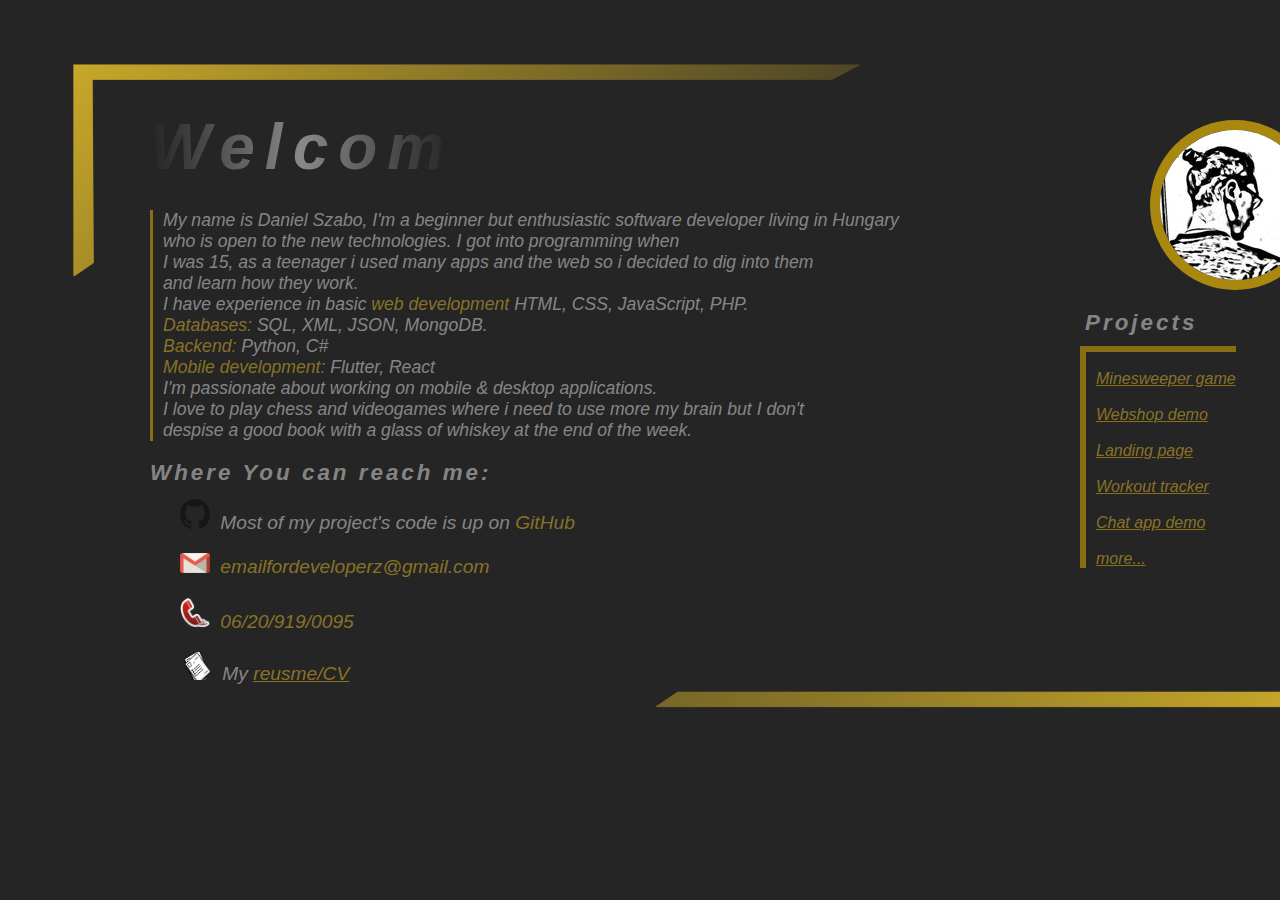
==== index.html @ 4e6bf47e "Add files via upload" ====
<html lang="en">
<head>
    <meta charset="UTF-8">
    <meta http-equiv="X-UA-Compatible" content="IE=edge">
    <meta name="viewport" content="width=device-width, initial-scale=1.0">
    <title>Welcome</title>
    <link rel="stylesheet" href="index.css">
    <script>
        window.onload(

        );
    </script>
</head>
<body>
    <div id="content">
        <div id="welcome">
            Welcome.
        </div>
        <div id="bio">
            My name is Daniel Szabo, I'm a beginner but enthusiastic software developer living in Hungary <br>
            who is open to the new technologies. I got into programming when <br>
            I was 15, as a teenager i used many apps and the web so i decided to dig into them <br>
            and learn how they work. <br>
            I have experience in basic <span>web development</span> HTML, CSS, JavaScript, PHP. <br>
            <span>Databases:</span> SQL, XML, JSON, MongoDB. <br>
            <span>Backend:</span> Python, C# <br>
            <span>Mobile development:</span> Flutter, React <br>
            I'm passionate about working on mobile & desktop applications. <br>
            I love to play chess and videogames where i need to use more my brain but I don't <br>
            despise a good book with a glass of whiskey at the end of the week.<br>
        </div>
        <div id="reach">
            Where You can reach me:
        </div>
        <div id="reach_links">
            <p> <img src="github.png" id="github"> Most of my project's code is up on <span>GitHub</span></p>
            <p> <img src="gmail.png" id="gmail"> <span>emailfordeveloperz@gmail.com</span></p>
            <p> <img src="phone.png" id="phone"> <span>06/20/919/0095</span></p>
            <p> <img src="cv.png" id="cv"> My <a href="#" target="_blank">reusme/CV</a></p>
        </div>
        <img src="pfp.jpg" id="pfp">
        <div id="projects_tab">
            <div id="title">Projects</div>
            <div id="list">
                <br>
                <a href="#" target="_blank">Minesweeper game</a><br><br>
                <a href="#" target="_blank">Webshop demo</a><br><br>
                <a href="#" target="_blank">Landing page</a><br><br>
                <a href="#" target="_blank">Workout tracker</a><br><br>
                <a href="#" target="_blank">Chat app demo</a><br><br>
                <a href="#" target="_blank">more...</a>
            </div>
        </div>
    </div>
</body>
</html>
---- index.css ----
#content
{
    background-image: url('portfolio_background.png');
    background-repeat: no-repeat;
    background-size: 1500px 745px;
    width: 1500px;
    height: 745px;
    min-width: 1400px;

}
body
{ 
    background-color: rgb(38, 37, 37);
    -webkit-font-smoothing: antialiased;
    -moz-osx-font-smoothing: grayscale;
}
#welcome
{
    position: absolute;
    font-size: 4em;
    top: 110px;
    left: 150px;
    font-weight: 600;
    font-family: Arial, Helvetica, sans-serif;
    font-style: italic;
    background: linear-gradient(90deg, rgb(38, 37, 37), rgba(255, 255, 255, 0.46), rgb(38, 37, 37));
    letter-spacing: 10px;
    color: rgba(255, 255, 255, 0.46);
    -webkit-background-clip: text;
    background-clip: text;
    -webkit-text-fill-color: transparent;
    background-repeat: no-repeat;
    background-size: 80%;
    animation: shine 10s linear infinite;
}
@keyframes shine {
    0% {
      background-position-x: -500%;
    }
    100% {
      background-position-x: 500%;
    }
  }
#bio
{
    border-left: 3px solid rgba(255, 204, 0, 0.45);
    padding-left: 10px;
    color: rgba(255, 255, 255, 0.46);
    font-family: Arial, Helvetica, sans-serif;
    font-style: italic;
    position: absolute;
    top: 210px;
    left: 150px;
    font-size: 1.1em;
    width: 810px;
}
span
{
    color: rgba(255, 212, 42, 0.46);
}

#reach
{
    position: absolute;
    top: 460px;
    left: 150px;
    color: rgba(255, 255, 255, 0.46);
    font-family: Arial, Helvetica, sans-serif;
    font-style: italic;
    letter-spacing: 3px;
    font-weight: 600;
    font-size: 1.4em;
    width: 350px;
}
#reach_links
{
    position: absolute;
    top: 480px;
    left: 180px;
    color: rgba(255, 255, 255, 0.46);
    font-family: Arial, Helvetica, sans-serif;
    font-style: italic;
    font-size: 1.2em;
    width: 400px;
}
#reach_links a:link, a:active, a:visited
{
    color: rgba(255, 212, 42, 0.46);
}
#reach_links a:hover
{
    color: white;
}
#projects_tab
{
    width: fit-content;
    position: absolute;
    top: 310px;
    left: 1080px;

}
#title
{
    color: rgba(255, 255, 255, 0.46);
    font-family: Arial, Helvetica, sans-serif;
    font-style: italic;
    letter-spacing: 3px;
    font-weight: 600;
    font-size: 1.4em;
    margin-bottom: 10px;
    padding-left: 5px;
}
#list
{
    border-left: 6px solid rgba(255, 204, 0, 0.45);
    border-top: 6px solid rgba(255, 204, 0, 0.45);
    font-family: Arial, Helvetica, sans-serif;
    font-style: italic;
    color: rgba(255, 255, 255, 0.46);
    padding-left: 10px;
}
#list a
{
    color: rgba(255, 212, 42, 0.46); 
    text-decoration: underline;
    text-decoration-color: rgba(255, 204, 0, 0.45);
}
#pfp
{
    border-radius: 50%;
    border: 10px solid rgba(255, 204, 0, 0.6);
    position: absolute;
    top: 120px;
    left: 1150px;
}
#github
{
    height :30px ;
    width : 30px ;
    margin-right: 5px;
}
#gmail
{
    height :20px ;
    width : 30px ;
    margin-right: 5px;
}
#phone
{
    height :30px ;
    width : 30px ;
    margin-right: 5px;
}
#cv
{
    height :28px ;
    width : 32px ;
    margin-right: 5px;
}
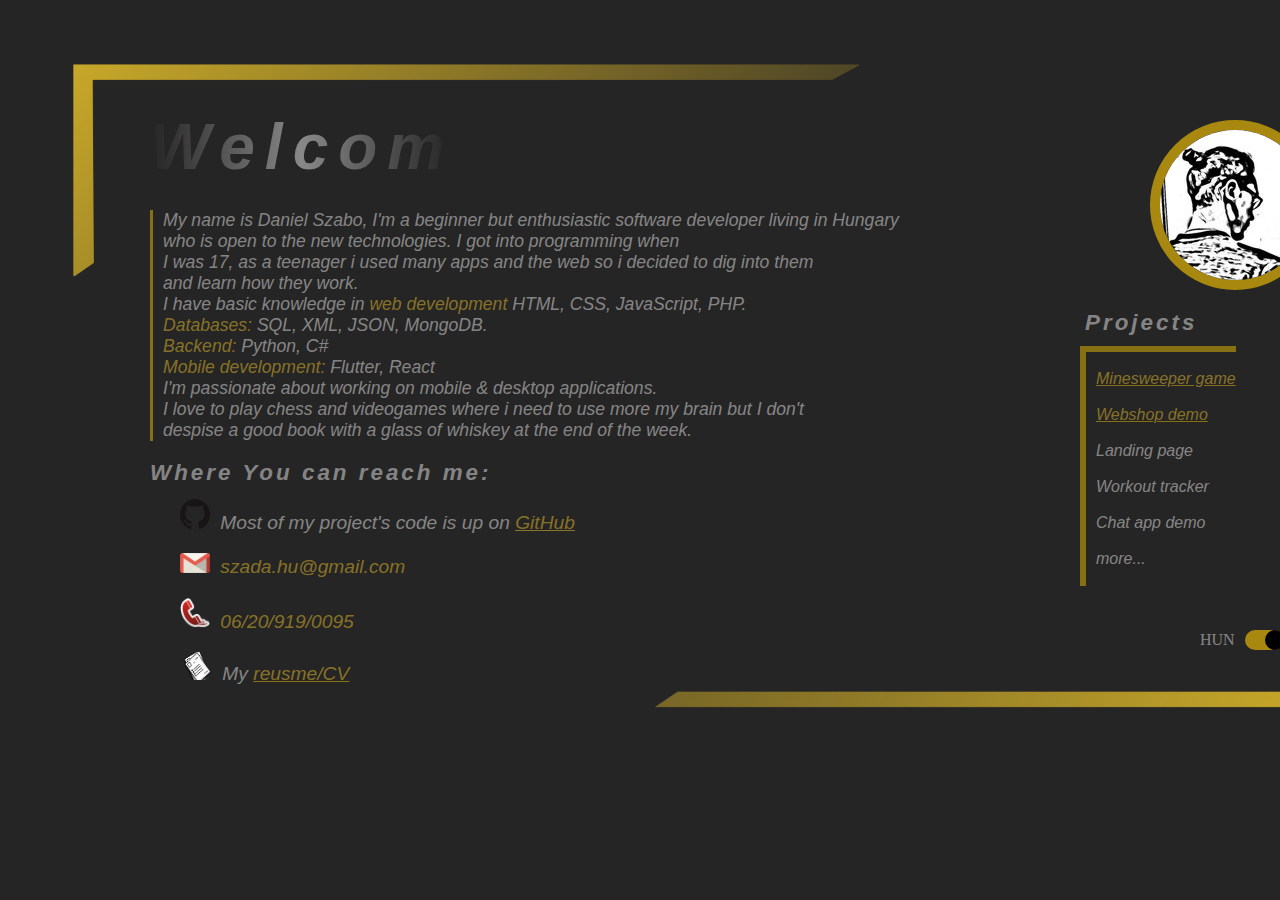
==== commit c6419a03: "Add files via upload" ====
--- a/index.html
+++ b/index.html
@@ -5,11 +5,6 @@
     <meta name="viewport" content="width=device-width, initial-scale=1.0">
     <title>Welcome</title>
     <link rel="stylesheet" href="index.css">
-    <script>
-        window.onload(
-
-        );
-    </script>
 </head>
 <body>
     <div id="content">
@@ -19,38 +14,49 @@
         <div id="bio">
             My name is Daniel Szabo, I'm a beginner but enthusiastic software developer living in Hungary <br>
             who is open to the new technologies. I got into programming when <br>
-            I was 15, as a teenager i used many apps and the web so i decided to dig into them <br>
+            I was 17, as a teenager i used many apps and the web so i decided to dig into them <br>
             and learn how they work. <br>
-            I have experience in basic <span>web development</span> HTML, CSS, JavaScript, PHP. <br>
-            <span>Databases:</span> SQL, XML, JSON, MongoDB. <br>
-            <span>Backend:</span> Python, C# <br>
-            <span>Mobile development:</span> Flutter, React <br>
+            I have basic knowledge in <span class="yellow_text">web development</span> HTML, CSS, JavaScript, PHP. <br>
+            <span class="yellow_text">Databases:</span> SQL, XML, JSON, MongoDB. <br>
+            <span class="yellow_text">Backend:</span> Python, C# <br>
+            <span class="yellow_text">Mobile development:</span> Flutter, React <br>
             I'm passionate about working on mobile & desktop applications. <br>
             I love to play chess and videogames where i need to use more my brain but I don't <br>
             despise a good book with a glass of whiskey at the end of the week.<br>
+        </div>
+        <div id="lang_selector">
+            <div  id="hun" style="margin-right: 10px; color: rgba(255, 255, 255, 0.46); margin-top: auto; margin-bottom: auto;">HUN
+            </div>
+            <label class="switch">
+                <input id="check" type="checkbox" checked>
+                <span class="slider round"></span>
+            </label>
+            <div id="eng" style="margin-left: 10px; color: rgba(255, 212, 42, 0.46); margin-top: auto; margin-bottom: auto;" >ENG
+            </div>
         </div>
         <div id="reach">
             Where You can reach me:
         </div>
         <div id="reach_links">
-            <p> <img src="github.png" id="github"> Most of my project's code is up on <span>GitHub</span></p>
-            <p> <img src="gmail.png" id="gmail"> <span>emailfordeveloperz@gmail.com</span></p>
-            <p> <img src="phone.png" id="phone"> <span>06/20/919/0095</span></p>
-            <p> <img src="cv.png" id="cv"> My <a href="#" target="_blank">reusme/CV</a></p>
+            <p> <img src="github.png" id="github"> Most of my project's code is up on <span><a href="https://github.com/lonelygamer01?tab=repositories" target="_blank">GitHub</a></span></p>
+            <p> <img src="gmail.png" id="gmail"> <span class="yellow_text">szada.hu@gmail.com</span></p>
+            <p> <img src="phone.png" id="phone"> <span class="yellow_text">06/20/919/0095</span></p>
+            <p> <img src="cv.png" id="cv"> My <a href="" target="_blank">reusme/CV</a></p>
         </div>
         <img src="pfp.jpg" id="pfp">
         <div id="projects_tab">
             <div id="title">Projects</div>
             <div id="list">
                 <br>
-                <a href="#" target="_blank">Minesweeper game</a><br><br>
-                <a href="#" target="_blank">Webshop demo</a><br><br>
-                <a href="#" target="_blank">Landing page</a><br><br>
-                <a href="#" target="_blank">Workout tracker</a><br><br>
-                <a href="#" target="_blank">Chat app demo</a><br><br>
-                <a href="#" target="_blank">more...</a>
+                <a href="welcome.html" target="_blank">Minesweeper game</a><br><br>
+                <a href="webshop_demo_design.html" target="_blank">Webshop demo</a><br><br>
+                <a>Landing page</a><br><br>
+                <a>Workout tracker</a><br><br>
+                <a>Chat app demo</a><br><br>
+                <a>more...</a><br><br>
             </div>
         </div>
     </div>
+    <script src="index.js"></script>
 </body>
 </html>--- a/index.css
+++ b/index.css
@@ -81,7 +81,7 @@
     font-family: Arial, Helvetica, sans-serif;
     font-style: italic;
     font-size: 1.2em;
-    width: 400px;
+    width: 450px;
 }
 #reach_links a:link, a:active, a:visited
 {
@@ -119,12 +119,16 @@
     color: rgba(255, 255, 255, 0.46);
     padding-left: 10px;
 }
-#list a
+#list a:link, a:active, a:visited
 {
     color: rgba(255, 212, 42, 0.46); 
     text-decoration: underline;
     text-decoration-color: rgba(255, 204, 0, 0.45);
 }
+#list a:hover
+{
+    color: white;
+}
 #pfp
 {
     border-radius: 50%;
@@ -157,3 +161,70 @@
     width : 32px ;
     margin-right: 5px;
 }
+
+.switch {
+    position: relative;
+    display: inline-block;
+    width: 40px;
+    height: 20px;
+  
+}
+  
+.switch input { 
+    opacity: 0;
+    width: 0;
+    height: 0;
+}
+  
+.slider {
+    position: absolute;
+    cursor: pointer;
+    top: 0;
+    left: 0;
+    right: 0;
+    bottom: 0;
+    background-color: #ccc;
+    -webkit-transition: .4s;
+    transition: .4s;
+}
+  
+.slider:before {
+    position: absolute;
+    content: "";
+    height: 20px;
+    width: 20px;
+    left: 0px;
+    background-color: black;
+    -webkit-transition: .4s;
+    transition: .4s;
+}
+  
+input:checked + .slider {
+    background-color: rgba(255, 204, 0, 0.6);
+}
+  
+input:focus + .slider {
+    box-shadow: 0 0 1px rgba(255, 204, 0, 0.6);
+}
+  
+input:checked + .slider:before {
+    -webkit-transform: translateX(22px);
+    -ms-transform: translateX(22px);
+    transform: translateX(20px);
+}
+  
+  /* Rounded sliders */
+.slider.round {
+    border-radius: 34px;
+}
+  
+.slider.round:before {
+    border-radius: 50%;
+}
+#lang_selector
+{
+    position: absolute;
+    top: 630px;
+    left: 1200px;
+    display: flex;
+}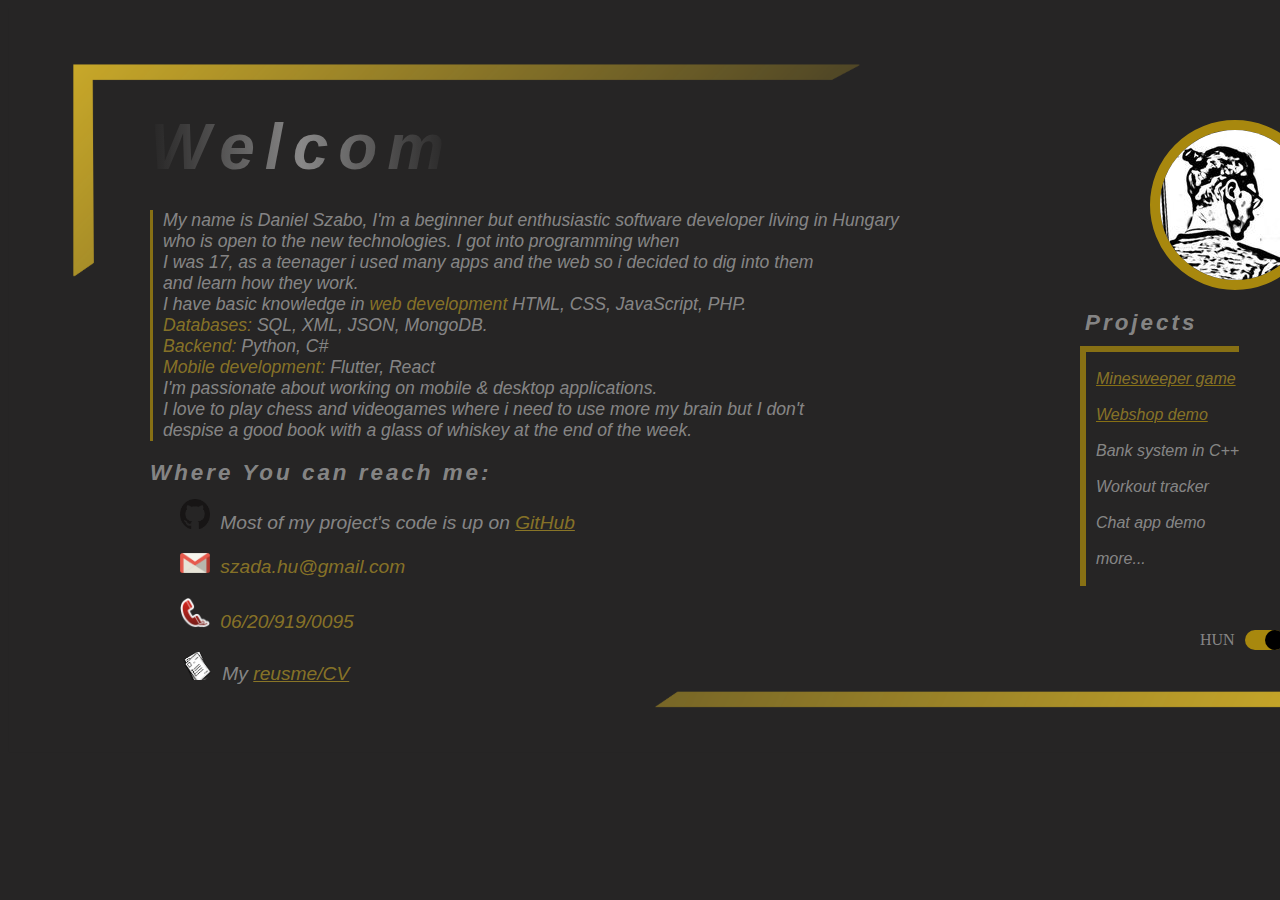
==== commit 3603afb3: "Add files via upload" ====
--- a/index.html
+++ b/index.html
@@ -41,7 +41,7 @@
             <p> <img src="github.png" id="github"> Most of my project's code is up on <span><a href="https://github.com/lonelygamer01?tab=repositories" target="_blank">GitHub</a></span></p>
             <p> <img src="gmail.png" id="gmail"> <span class="yellow_text">szada.hu@gmail.com</span></p>
             <p> <img src="phone.png" id="phone"> <span class="yellow_text">06/20/919/0095</span></p>
-            <p> <img src="cv.png" id="cv"> My <a href="" target="_blank">reusme/CV</a></p>
+            <p> <img src="cv.png" id="cv"> My <a href="Oneletrajz.pdf" target="_blank">reusme/CV</a></p>
         </div>
         <img src="pfp.jpg" id="pfp">
         <div id="projects_tab">
@@ -50,7 +50,7 @@
                 <br>
                 <a href="welcome.html" target="_blank">Minesweeper game</a><br><br>
                 <a href="webshop_demo_design.html" target="_blank">Webshop demo</a><br><br>
-                <a>Landing page</a><br><br>
+                <a>Bank system in C++</a><br><br>
                 <a>Workout tracker</a><br><br>
                 <a>Chat app demo</a><br><br>
                 <a>more...</a><br><br>
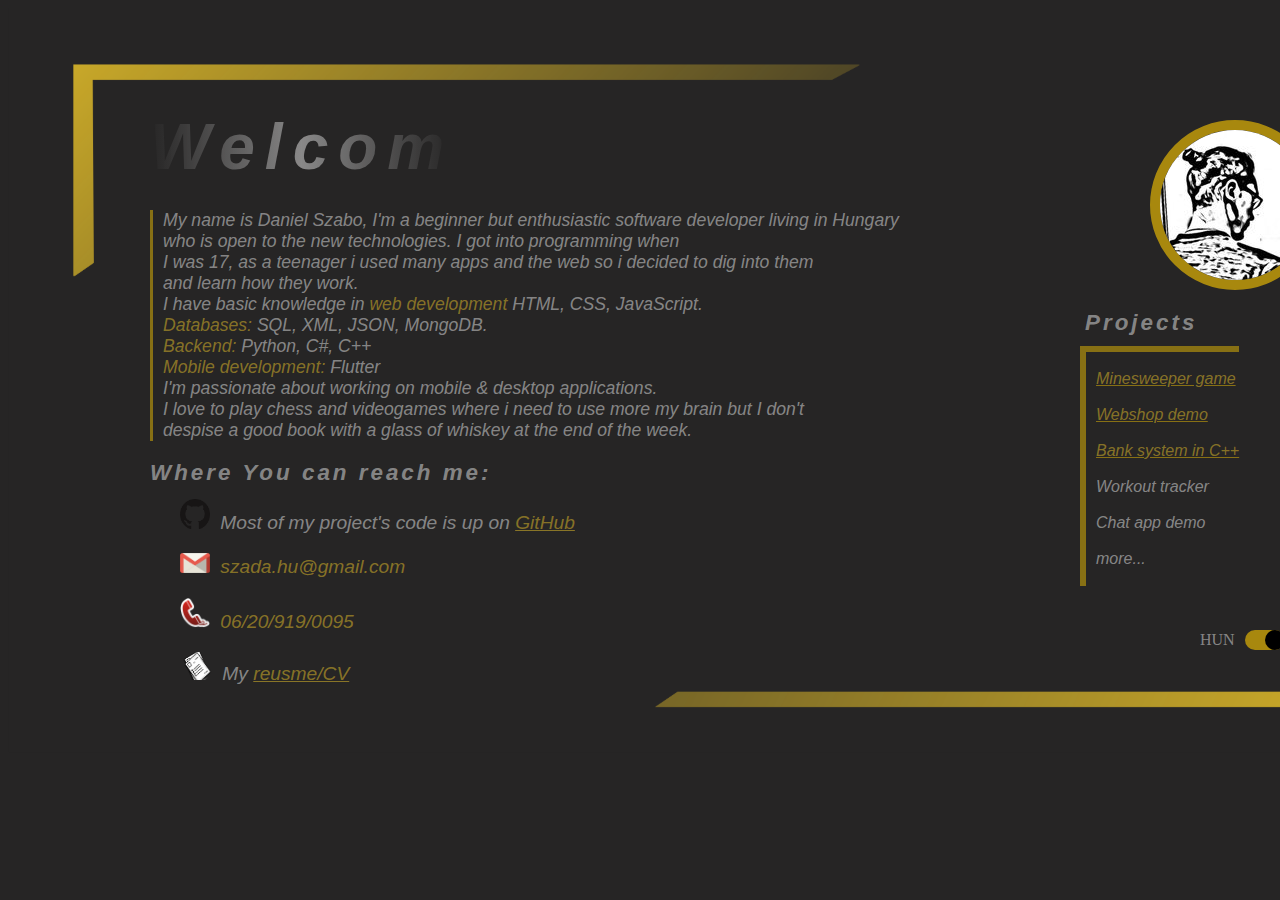
==== commit d28fce06: "Add files via upload" ====
--- a/index.html
+++ b/index.html
@@ -16,10 +16,10 @@
             who is open to the new technologies. I got into programming when <br>
             I was 17, as a teenager i used many apps and the web so i decided to dig into them <br>
             and learn how they work. <br>
-            I have basic knowledge in <span class="yellow_text">web development</span> HTML, CSS, JavaScript, PHP. <br>
+            I have basic knowledge in <span class="yellow_text">web development</span> HTML, CSS, JavaScript. <br>
             <span class="yellow_text">Databases:</span> SQL, XML, JSON, MongoDB. <br>
-            <span class="yellow_text">Backend:</span> Python, C# <br>
-            <span class="yellow_text">Mobile development:</span> Flutter, React <br>
+            <span class="yellow_text">Backend:</span> Python, C#, C++ <br>
+            <span class="yellow_text">Mobile development:</span> Flutter<br>
             I'm passionate about working on mobile & desktop applications. <br>
             I love to play chess and videogames where i need to use more my brain but I don't <br>
             despise a good book with a glass of whiskey at the end of the week.<br>
@@ -50,7 +50,7 @@
                 <br>
                 <a href="welcome.html" target="_blank">Minesweeper game</a><br><br>
                 <a href="webshop_demo_design.html" target="_blank">Webshop demo</a><br><br>
-                <a>Bank system in C++</a><br><br>
+                <a href="banksys.html" target="_blank">Bank system in C++</a><br><br>
                 <a>Workout tracker</a><br><br>
                 <a>Chat app demo</a><br><br>
                 <a>more...</a><br><br>
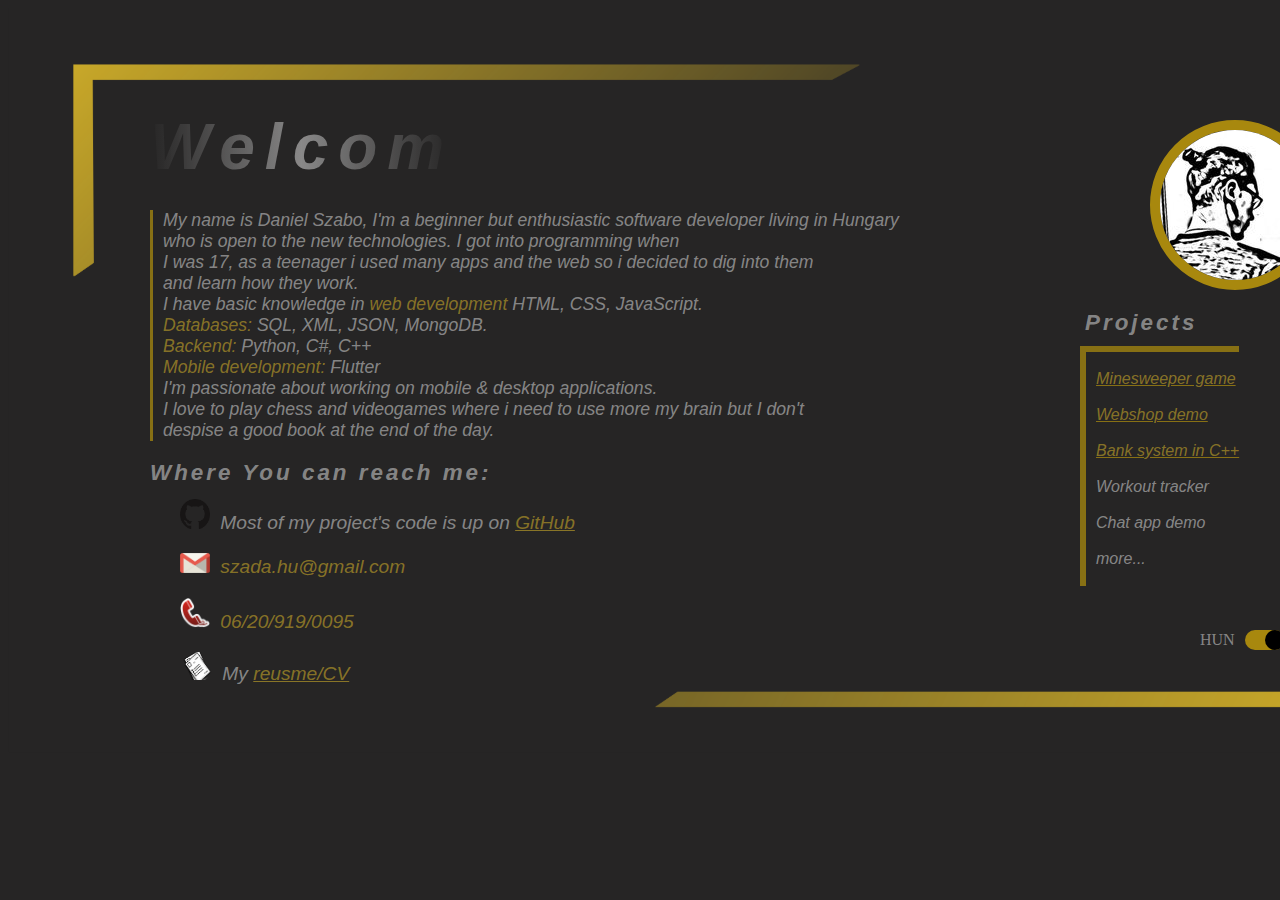
==== commit 7f88a3b2: "Add files via upload" ====
--- a/index.html
+++ b/index.html
@@ -22,7 +22,7 @@
             <span class="yellow_text">Mobile development:</span> Flutter<br>
             I'm passionate about working on mobile & desktop applications. <br>
             I love to play chess and videogames where i need to use more my brain but I don't <br>
-            despise a good book with a glass of whiskey at the end of the week.<br>
+            despise a good book at the end of the day.<br>
         </div>
         <div id="lang_selector">
             <div  id="hun" style="margin-right: 10px; color: rgba(255, 255, 255, 0.46); margin-top: auto; margin-bottom: auto;">HUN
